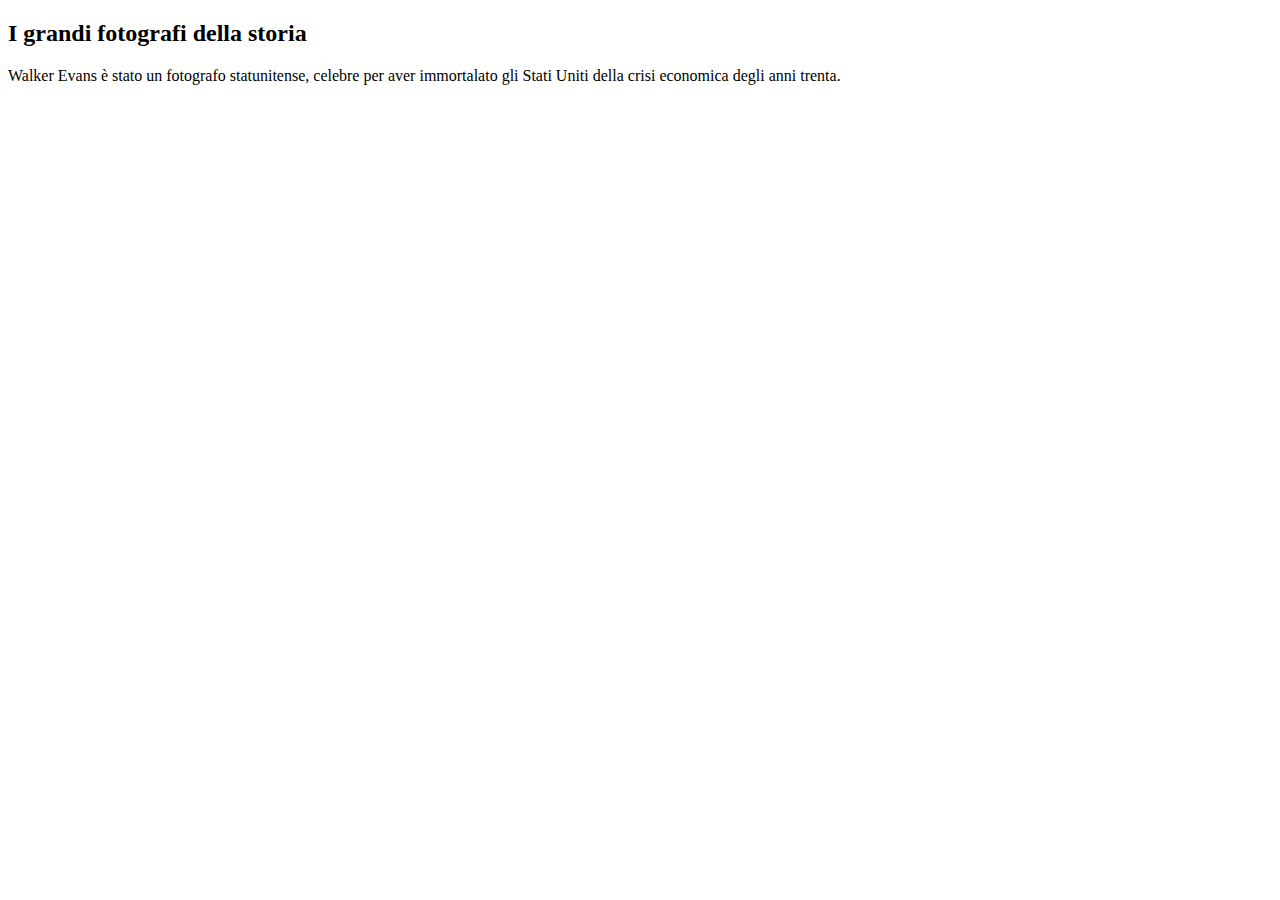
==== index.html @ 568f4869 "Creazione prime sezioni home" ====
<!DOCTYPE html>
<html lang="en">
<head>
    <meta charset="UTF-8">
    <meta http-equiv="X-UA-Compatible" content="IE=edge">
    <meta name="viewport" content="width=device-width, initial-scale=1.0">
    <title>Home</title>
    <link rel="stylesheet" href="style/style.css">

</head>
<body>
    <nav class="navbar-expand-md">
        <!--home, biografia-->
    </nav>
    <div class="container-home">
        <div class="container-home-profilo">
            <h2 class="container-home-titolo">I grandi fotografi della storia</h2>
            <div class="contaier-home-photo">
                <!--fotografia da wiki-->
            </div>
            <p>Walker Evans è stato un fotografo statunitense, celebre per aver immortalato gli Stati Uniti della crisi economica degli anni trenta.</p>
        </div>
    </div>
    <div class="container-home-descrizione">
        <h2 class="container-home-titolo"></h2>
        <p></p>
    </div>
</body>
</html>
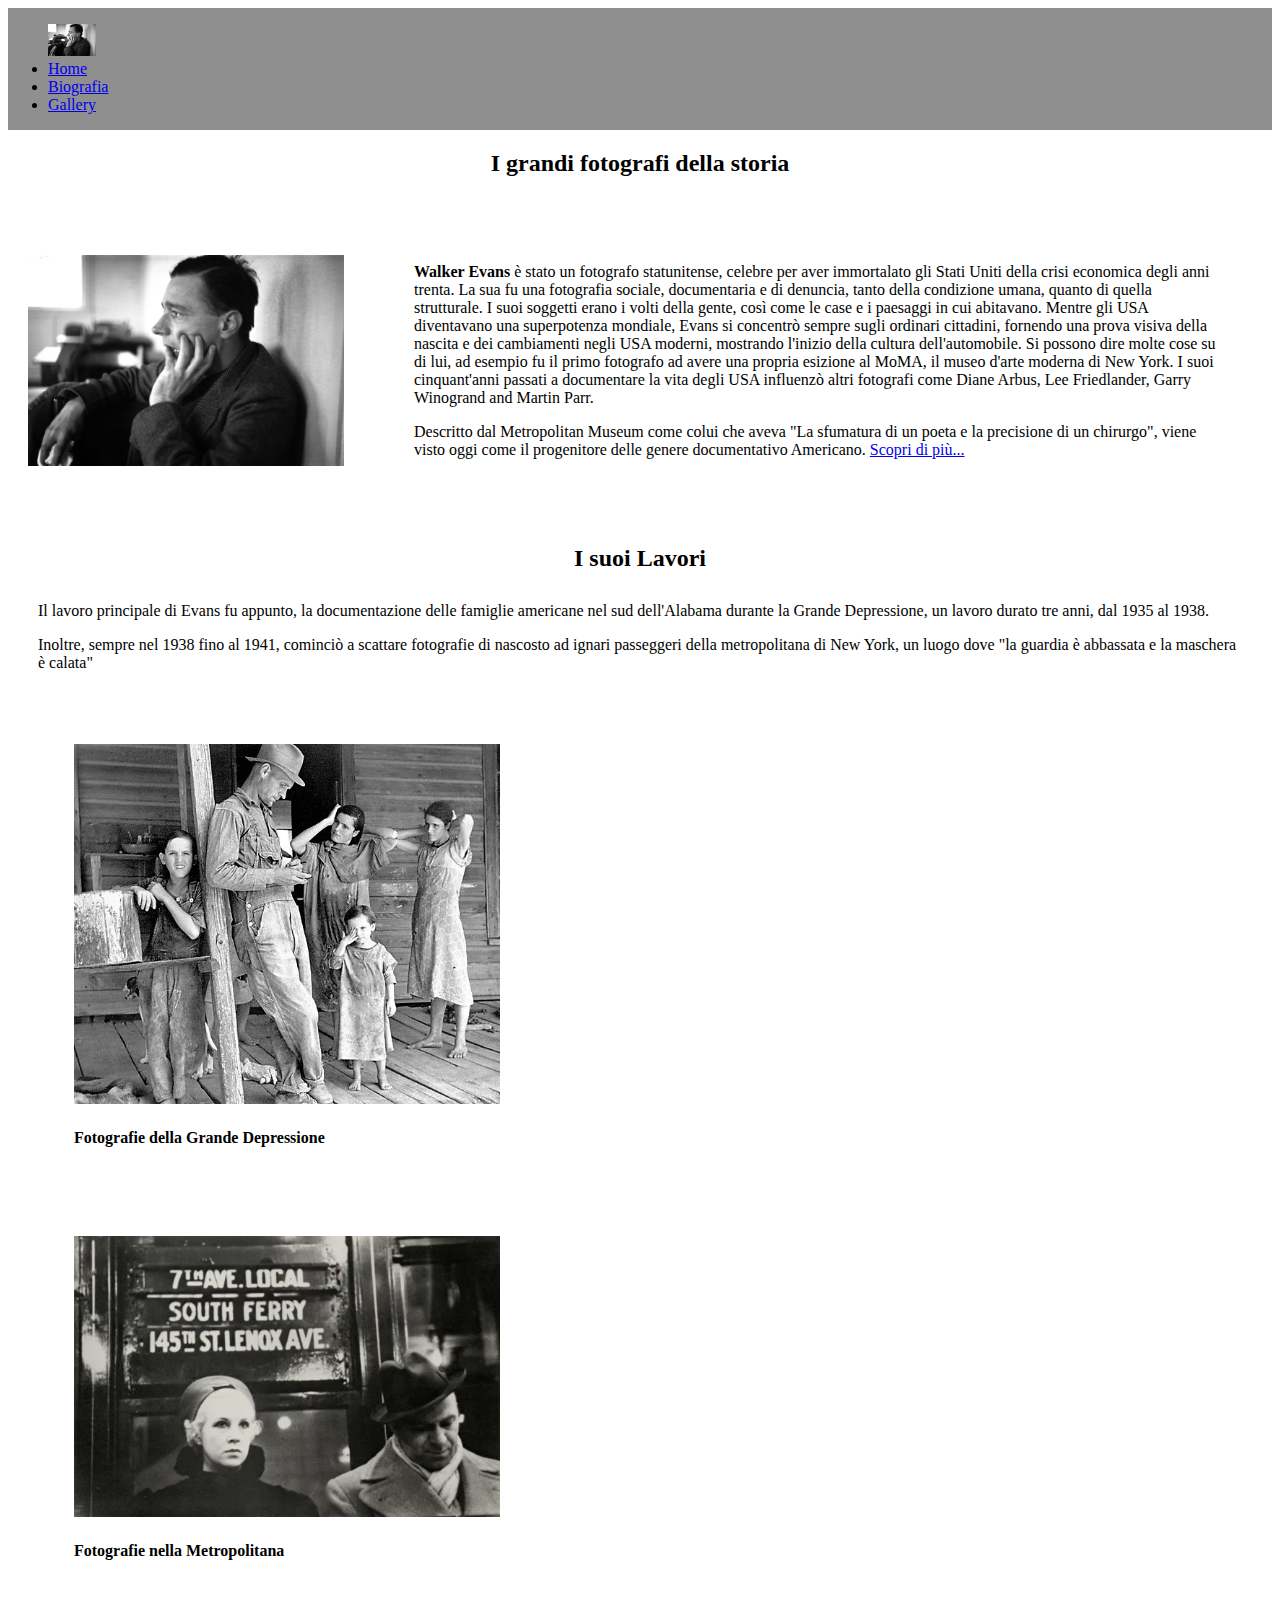
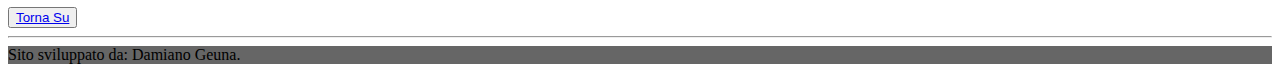
==== commit 1df51f32: "Creazione_Pagina_Iniziale" ====
--- a/index.html
+++ b/index.html
@@ -5,25 +5,108 @@
     <meta http-equiv="X-UA-Compatible" content="IE=edge">
     <meta name="viewport" content="width=device-width, initial-scale=1.0">
     <title>Home</title>
+    <link rel="stylesheet" href="https://cdn.jsdelivr.net/npm/bootstrap@4.6.0/dist/css/bootstrap.min.css" integrity="sha384-B0vP5xmATw1+K9KRQjQERJvTumQW0nPEzvF6L/Z6nronJ3oUOFUFpCjEUQouq2+l" crossorigin="anonymous">
+    <link rel="icon" href="./img/img_Home/Screenshot_2021-02-13 Walker-Evans-crop-c0-5__0-5-555x312-70 jpg (immagine JPEG, 555 × 312 pixel).png">
     <link rel="stylesheet" href="style/style.css">
+
 
 </head>
 <body>
-    <nav class="navbar-expand-md">
-        <!--home, biografia-->
+    <nav class="navbar navbar-expand-sm nav-pills navbar-masthead navbar-inverse bg-dark navbar-dark">
+        <div class="container-navigazione">
+            <ul class="navbar-nav">
+                <a href="./img/img_Home/Walker_Evans_1937-02.jpg" class="nav-brand"> </a>
+                <img style=width:3rem src="./img/img_Home/Walker_Evans_1937-02.jpg">
+                <li class="nav-item">
+                    <a href="./index.html" class="nav-link active"> Home </a>
+                </li>
+                <li class="nav-item">
+                    <a href="./bio.html" class="nav-link"> Biografia </a>
+                </li>
+                <li class="nav-item">
+                    <a href="./gallery.html" class="nav-link"> Gallery </a>
+                </li>
+            </ul>
+        </div>   
     </nav>
     <div class="container-home">
+        <h2 class="container-home-titolo">I grandi fotografi della storia</h2>
         <div class="container-home-profilo">
-            <h2 class="container-home-titolo">I grandi fotografi della storia</h2>
-            <div class="contaier-home-photo">
-                <!--fotografia da wiki-->
-            </div>
-            <p>Walker Evans è stato un fotografo statunitense, celebre per aver immortalato gli Stati Uniti della crisi economica degli anni trenta.</p>
+            <img class="img" src="img/img_Home/Walker_Evans_1937-02.jpg" width="25%">
+            <article class="Recap">
+                <p>
+                    <strong>Walker Evans</strong> è stato un fotografo statunitense, celebre per aver immortalato gli Stati Uniti della crisi economica degli anni trenta.
+                    La sua fu una fotografia sociale, documentaria e di denuncia, tanto della condizione umana, quanto di quella strutturale.
+                    I suoi soggetti erano i volti della gente, così come le case e i paesaggi in cui abitavano. Mentre gli USA diventavano una
+                    superpotenza mondiale, Evans si concentrò sempre sugli ordinari cittadini, fornendo una prova visiva della nascita e dei
+                    cambiamenti negli USA moderni, mostrando l'inizio della cultura dell'automobile.
+                    Si possono dire molte cose su di lui, ad esempio fu il primo fotografo ad avere una propria esizione al MoMA, il museo
+                    d'arte moderna di New York. I suoi cinquant'anni passati a documentare la vita degli USA influenzò altri fotografi come
+                    Diane Arbus, Lee Friedlander, Garry Winogrand and Martin Parr.
+                </p>
+                   <p> Descritto dal Metropolitan Museum come colui che aveva "La sfumatura di un poeta e  la precisione di un chirurgo", viene visto oggi
+                    come il progenitore delle genere documentativo Americano. <a href="./bio.html">Scopri di più...</a></p>
+            </article>
         </div>
     </div>
     <div class="container-home-descrizione">
-        <h2 class="container-home-titolo"></h2>
-        <p></p>
+        <h2 class="container-home-titolo">I suoi Lavori</h2>
+        <article class="lavori">
+            Il lavoro principale di Evans fu appunto, la documentazione delle famiglie americane nel sud dell'Alabama durante la Grande Depressione,
+            un lavoro durato tre anni, dal 1935 al 1938.
+            <p>
+                Inoltre, sempre nel 1938 fino al 1941, cominciò a scattare fotografie di nascosto ad ignari passeggeri della metropolitana di New York,
+                un luogo dove "la guardia è abbassata e la maschera è calata"
+            </p>
+        </article>
+        <div class="section__content row">
+            <div class="col-50">
+            <article class="card">
+                <figure class=card__image>
+                    <a href="./gallery.html"> <img src="./img/img_Home/praise-famous.jpg"></a>                    
+                    <figcaption class="title">
+                        <h4 class="h4-verticale">
+                            <b>Fotografie della Grande Depressione</b>
+                        </h4>                                         
+                    </figcaption>
+                </figure>
+            </article>
+            </div>
+            
+            <div class="col-50">
+                <article class="card">
+                    <figure class=card__image>
+                        <a href="./gallery.html"> <img src="./img/img_Home/evans1982ea262.webp"></a>
+                <figcaption class="title">
+                    <h4 class="h4-verticale">
+                        <b>Fotografie nella Metropolitana</b>
+                    </h4>                                         
+                </figcaption>
+                    </figure>
+                </article>
+        </div>
     </div>
+
+
+
+
+    <div class="return">
+        <button class="btn"><a href="./index.html" >Torna Su</button></a>
+    </div>
+
+
+    <script src="https://code.jquery.com/jquery-3.5.1.slim.min.js" integrity="sha384-DfXdz2htPH0lsSSs5nCTpuj/zy4C+OGpamoFVy38MVBnE+IbbVYUew+OrCXaRkfj" crossorigin="anonymous"></script>
+    <script src="https://cdn.jsdelivr.net/npm/bootstrap@4.6.0/dist/js/bootstrap.bundle.min.js" integrity="sha384-Piv4xVNRyMGpqkS2by6br4gNJ7DXjqk09RmUpJ8jgGtD7zP9yug3goQfGII0yAns" crossorigin="anonymous"></script>
+
+    <footer> 
+        
+        <hr>    
+        <div class="footer" style="background-color: rgb(102, 102, 102);">   
+            Sito sviluppato da: Damiano Geuna.
+        </div>
+       
+        
+    </footer>
+
 </body>
 </html>--- a/style/style.css
+++ b/style/style.css
@@ -0,0 +1,70 @@
+.html
+{
+    background-color: grey;
+}
+.container-navigazione
+{
+    display: flex;
+    flex-wrap: nowrap;
+    align-items: flex-start;
+    background-color: rgb(143, 143, 143);
+}
+.container-home
+{
+    margin:0px;
+}
+
+.container-home-titolo
+{
+    text-align: center;
+}
+.container-home-profilo
+{
+    display: flex;
+    align-items: center;
+}
+.img
+{
+    margin: 20px;
+    float: left;
+}
+.article
+{
+    display:flex
+}
+
+.Recap
+{
+    margin: 50px;
+}
+
+.lavori
+{
+    margin: 30px;
+}
+
+.col-50
+{
+    padding: 1rem;
+    width: 50%;
+    justify-content: space-between;
+    flex-wrap: wrap;
+}
+
+.row
+{
+
+}
+
+.card
+{
+    display: inline-block;
+    margin: 10px;
+    width: auto;
+    justify-content: center;
+}
+
+.card__image img
+{
+    width: 80%;
+}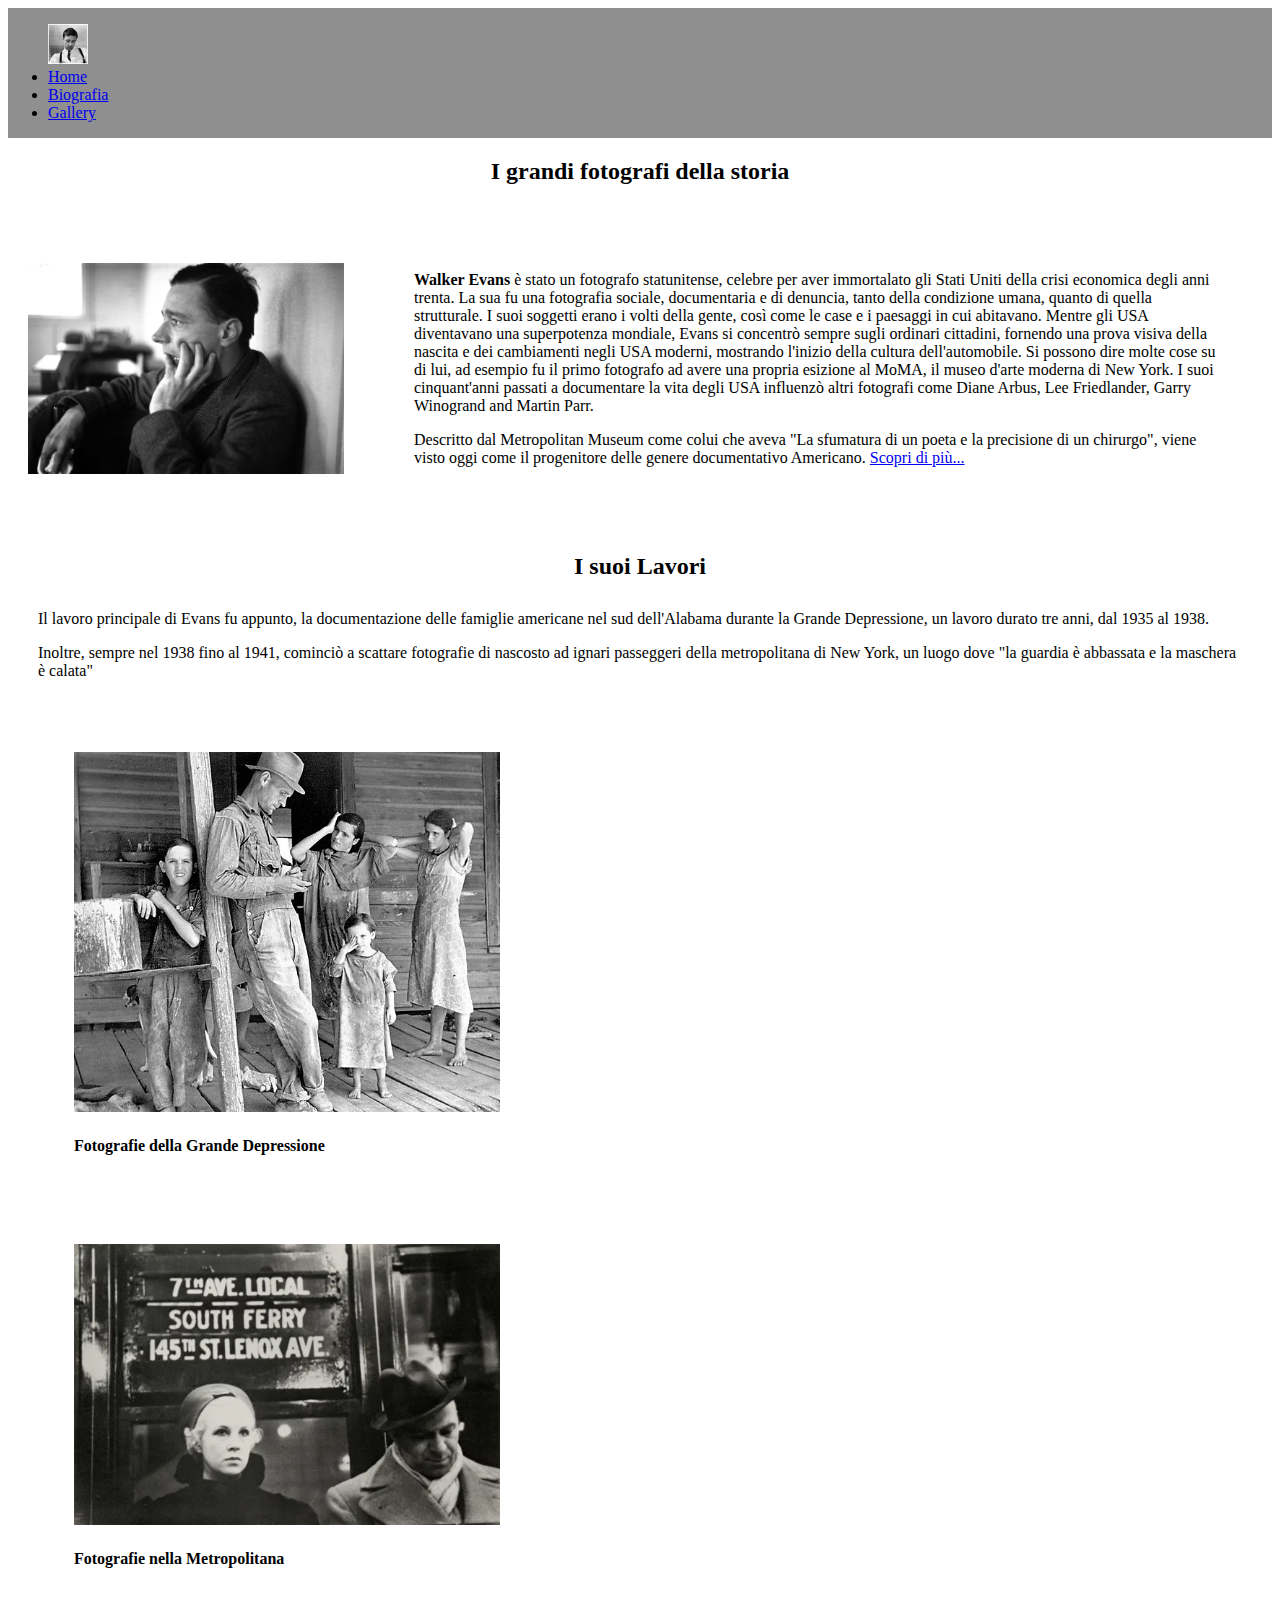
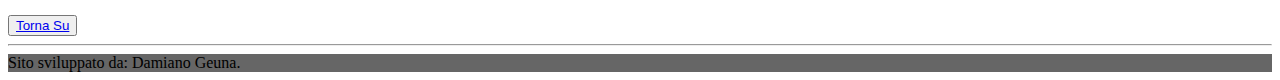
==== commit 515e4d64: "Creazione_Gallery" ====
--- a/index.html
+++ b/index.html
@@ -4,7 +4,7 @@
     <meta charset="UTF-8">
     <meta http-equiv="X-UA-Compatible" content="IE=edge">
     <meta name="viewport" content="width=device-width, initial-scale=1.0">
-    <title>Home</title>
+    <title>Walker Evans: Home</title>
     <link rel="stylesheet" href="https://cdn.jsdelivr.net/npm/bootstrap@4.6.0/dist/css/bootstrap.min.css" integrity="sha384-B0vP5xmATw1+K9KRQjQERJvTumQW0nPEzvF6L/Z6nronJ3oUOFUFpCjEUQouq2+l" crossorigin="anonymous">
     <link rel="icon" href="./img/img_Home/Screenshot_2021-02-13 Walker-Evans-crop-c0-5__0-5-555x312-70 jpg (immagine JPEG, 555 × 312 pixel).png">
     <link rel="stylesheet" href="style/style.css">
@@ -16,7 +16,7 @@
         <div class="container-navigazione">
             <ul class="navbar-nav">
                 <a href="./img/img_Home/Walker_Evans_1937-02.jpg" class="nav-brand"> </a>
-                <img style=width:3rem src="./img/img_Home/Walker_Evans_1937-02.jpg">
+                <img style=width:2.5rem src="./img/img_Bio/Walker-Evans2.jpg">
                 <li class="nav-item">
                     <a href="./index.html" class="nav-link active"> Home </a>
                 </li>
--- a/style/style.css
+++ b/style/style.css
@@ -51,11 +51,6 @@
     flex-wrap: wrap;
 }
 
-.row
-{
-
-}
-
 .card
 {
     display: inline-block;
@@ -67,4 +62,58 @@
 .card__image img
 {
     width: 80%;
+}
+
+
+
+
+
+
+.btn:hover
+{
+    background-color: grey;
+}
+
+/*Bio*/
+
+.titolo-bio
+{
+    margin: 20px;
+}
+
+.photo-bio
+{
+    display: flex;
+    border-radius: 50%;
+    justify-content: center;
+    box-sizing: border-box;
+}
+
+
+
+
+/*Gallery*/
+
+.container-gallery-descrizione
+{
+    margin:25px;
+    text-align: justify;
+}
+
+.container-gallery-uno-cards
+{
+    display: flex;
+    margin: 25px;
+}
+
+
+.Card-verticale .col-20
+{
+    margin: 1rem;
+    width: auto;
+}
+
+.img-verticale
+{
+  width:fit-content
 }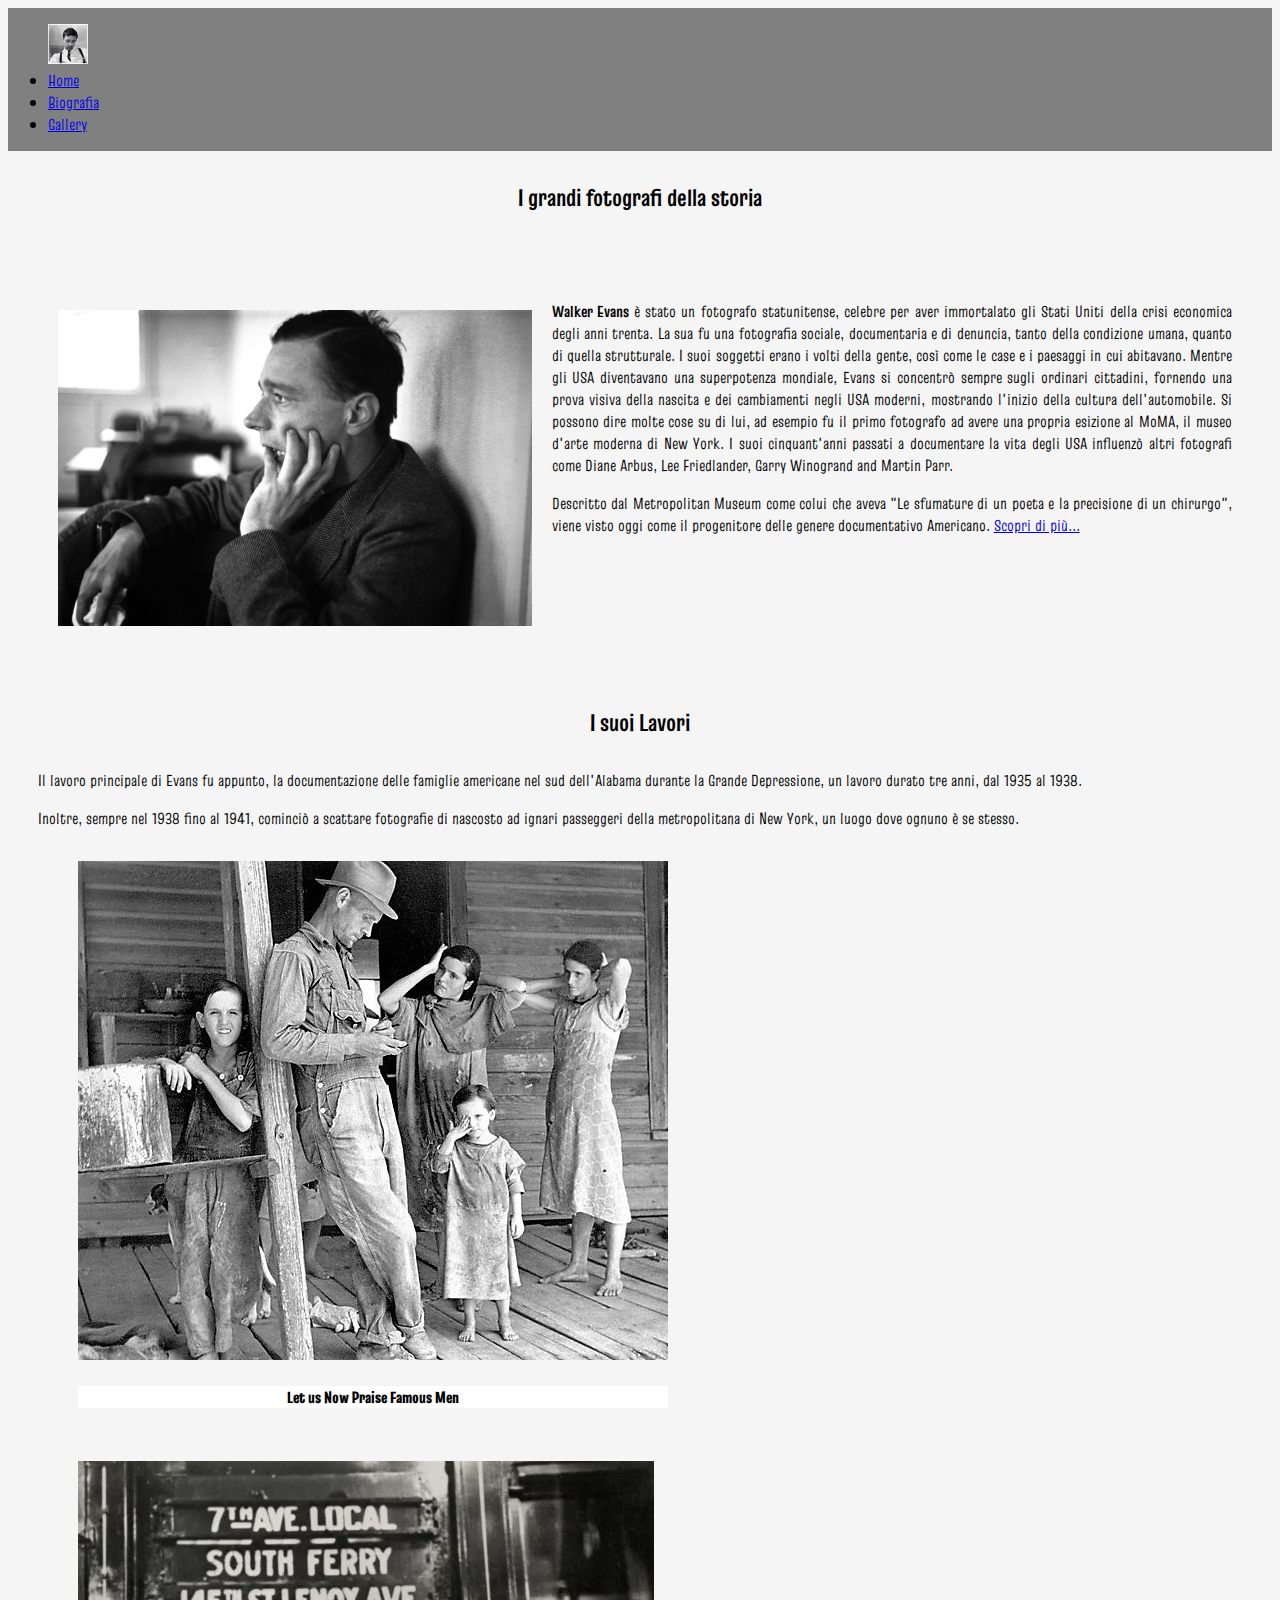
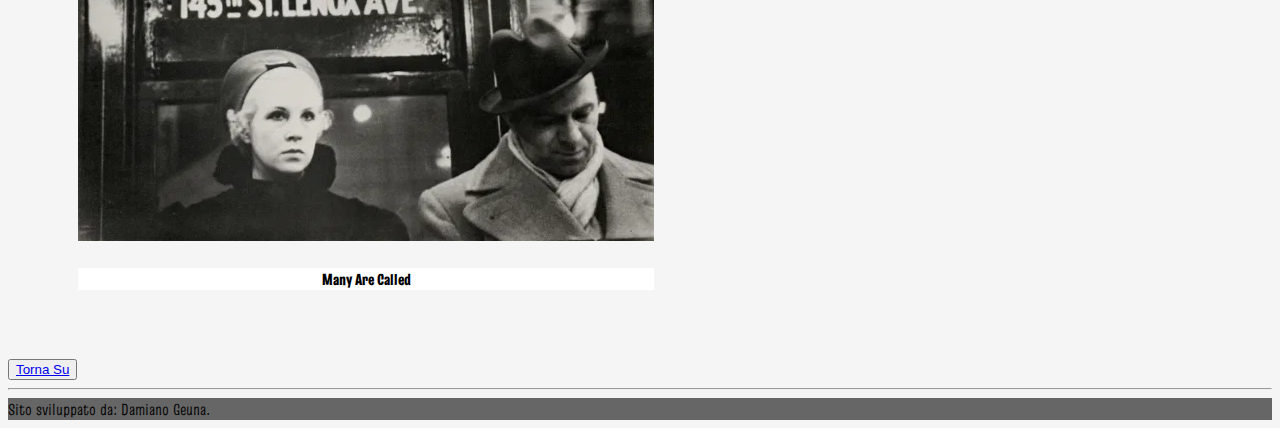
==== commit 47a44ced: "Finiture_Home" ====
--- a/index.html
+++ b/index.html
@@ -8,11 +8,13 @@
     <link rel="stylesheet" href="https://cdn.jsdelivr.net/npm/bootstrap@4.6.0/dist/css/bootstrap.min.css" integrity="sha384-B0vP5xmATw1+K9KRQjQERJvTumQW0nPEzvF6L/Z6nronJ3oUOFUFpCjEUQouq2+l" crossorigin="anonymous">
     <link rel="icon" href="./img/img_Home/Screenshot_2021-02-13 Walker-Evans-crop-c0-5__0-5-555x312-70 jpg (immagine JPEG, 555 × 312 pixel).png">
     <link rel="stylesheet" href="style/style.css">
+    <link rel="preconnect" href="https://fonts.gstatic.com">
+    <link href="https://fonts.googleapis.com/css2?family=Truculenta:wght@100;300;400;500;700&display=swap" rel="stylesheet">
 
 
 </head>
 <body>
-    <nav class="navbar navbar-expand-sm nav-pills navbar-masthead navbar-inverse bg-dark navbar-dark">
+    <nav class="navbar navbar-expand-sm navbar-dark bg-secondary ">
         <div class="container-navigazione">
             <ul class="navbar-nav">
                 <a href="./img/img_Home/Walker_Evans_1937-02.jpg" class="nav-brand"> </a>
@@ -32,9 +34,9 @@
     <div class="container-home">
         <h2 class="container-home-titolo">I grandi fotografi della storia</h2>
         <div class="container-home-profilo">
-            <img class="img" src="img/img_Home/Walker_Evans_1937-02.jpg" width="25%">
             <article class="Recap">
                 <p>
+                    <a href="./bio.html"><img class="img__home" src="img/img_Home/Walker_Evans_1937-02.jpg"></a>
                     <strong>Walker Evans</strong> è stato un fotografo statunitense, celebre per aver immortalato gli Stati Uniti della crisi economica degli anni trenta.
                     La sua fu una fotografia sociale, documentaria e di denuncia, tanto della condizione umana, quanto di quella strutturale.
                     I suoi soggetti erano i volti della gente, così come le case e i paesaggi in cui abitavano. Mentre gli USA diventavano una
@@ -44,29 +46,31 @@
                     d'arte moderna di New York. I suoi cinquant'anni passati a documentare la vita degli USA influenzò altri fotografi come
                     Diane Arbus, Lee Friedlander, Garry Winogrand and Martin Parr.
                 </p>
-                   <p> Descritto dal Metropolitan Museum come colui che aveva "La sfumatura di un poeta e  la precisione di un chirurgo", viene visto oggi
+                   <p> Descritto dal Metropolitan Museum come colui che aveva "Le sfumature di un poeta e la precisione di un chirurgo", viene visto oggi
                     come il progenitore delle genere documentativo Americano. <a href="./bio.html">Scopri di più...</a></p>
             </article>
         </div>
     </div>
     <div class="container-home-descrizione">
         <h2 class="container-home-titolo">I suoi Lavori</h2>
-        <article class="lavori">
-            Il lavoro principale di Evans fu appunto, la documentazione delle famiglie americane nel sud dell'Alabama durante la Grande Depressione,
-            un lavoro durato tre anni, dal 1935 al 1938.
+        <article class="container-home-lavori">
+            <p>
+                Il lavoro principale di Evans fu appunto, la documentazione delle famiglie americane nel sud dell'Alabama durante la Grande Depressione,
+                un lavoro durato tre anni, dal 1935 al 1938.
+            </p>
             <p>
                 Inoltre, sempre nel 1938 fino al 1941, cominciò a scattare fotografie di nascosto ad ignari passeggeri della metropolitana di New York,
-                un luogo dove "la guardia è abbassata e la maschera è calata"
+                un luogo dove ognuno è se stesso.
             </p>
-        </article>
+        
         <div class="section__content row">
             <div class="col-50">
-            <article class="card">
-                <figure class=card__image>
+            <article class="card__home">
+                <figure class="card__home_image">
                     <a href="./gallery.html"> <img src="./img/img_Home/praise-famous.jpg"></a>                    
                     <figcaption class="title">
-                        <h4 class="h4-verticale">
-                            <b>Fotografie della Grande Depressione</b>
+                        <h4 class="card__home_image_text">
+                            <b>Let us Now Praise Famous Men</b>
                         </h4>                                         
                     </figcaption>
                 </figure>
@@ -74,16 +78,17 @@
             </div>
             
             <div class="col-50">
-                <article class="card">
-                    <figure class=card__image>
+                <article class="card__home">
+                    <figure class="card__home_image">
                         <a href="./gallery.html"> <img src="./img/img_Home/evans1982ea262.webp"></a>
                 <figcaption class="title">
-                    <h4 class="h4-verticale">
-                        <b>Fotografie nella Metropolitana</b>
+                    <h4 class="card__home_image_text">
+                        <b>Many Are Called</b>
                     </h4>                                         
                 </figcaption>
                     </figure>
                 </article>
+        </article>
         </div>
     </div>
 
--- a/style/style.css
+++ b/style/style.css
@@ -1,13 +1,18 @@
-.html
+body
 {
-    background-color: grey;
+    font-family: Truculenta;
+    background-color:whitesmoke;
 }
 .container-navigazione
 {
     display: flex;
     flex-wrap: nowrap;
     align-items: flex-start;
-    background-color: rgb(143, 143, 143);
+    background-color: grey;
+}
+.nav-item:hover
+{
+    background-color: grey;
 }
 .container-home
 {
@@ -16,6 +21,7 @@
 
 .container-home-titolo
 {
+    margin: 30px;
     text-align: center;
 }
 .container-home-profilo
@@ -23,46 +29,57 @@
     display: flex;
     align-items: center;
 }
-.img
+.img__home
 {
-    margin: 20px;
+    width: 40%;
+    padding: 10px;
     float: left;
+    margin-right: 10px;
 }
 .article
 {
-    display:flex
+    display:flex;
 }
 
 .Recap
 {
-    margin: 50px;
+    margin: 40px;
+    text-align: justify;
 }
 
-.lavori
+.container-home-lavori
 {
     margin: 30px;
+    text-align: justify;
+}
+
+.section__content
+{
+    margin: auto;
 }
 
 .col-50
 {
-    padding: 1rem;
     width: 50%;
     justify-content: space-between;
     flex-wrap: wrap;
 }
 
-.card
+.card__home
 {
-    display: inline-block;
-    margin: 10px;
-    width: auto;
-    justify-content: center;
+    display: flex;
+    width: 50%;
+    text-align: center;   
 }
 
-.card__image img
+.card__home_image_text
 {
-    width: 80%;
+    background-color: white;
 }
+
+
+
+
 
 
 
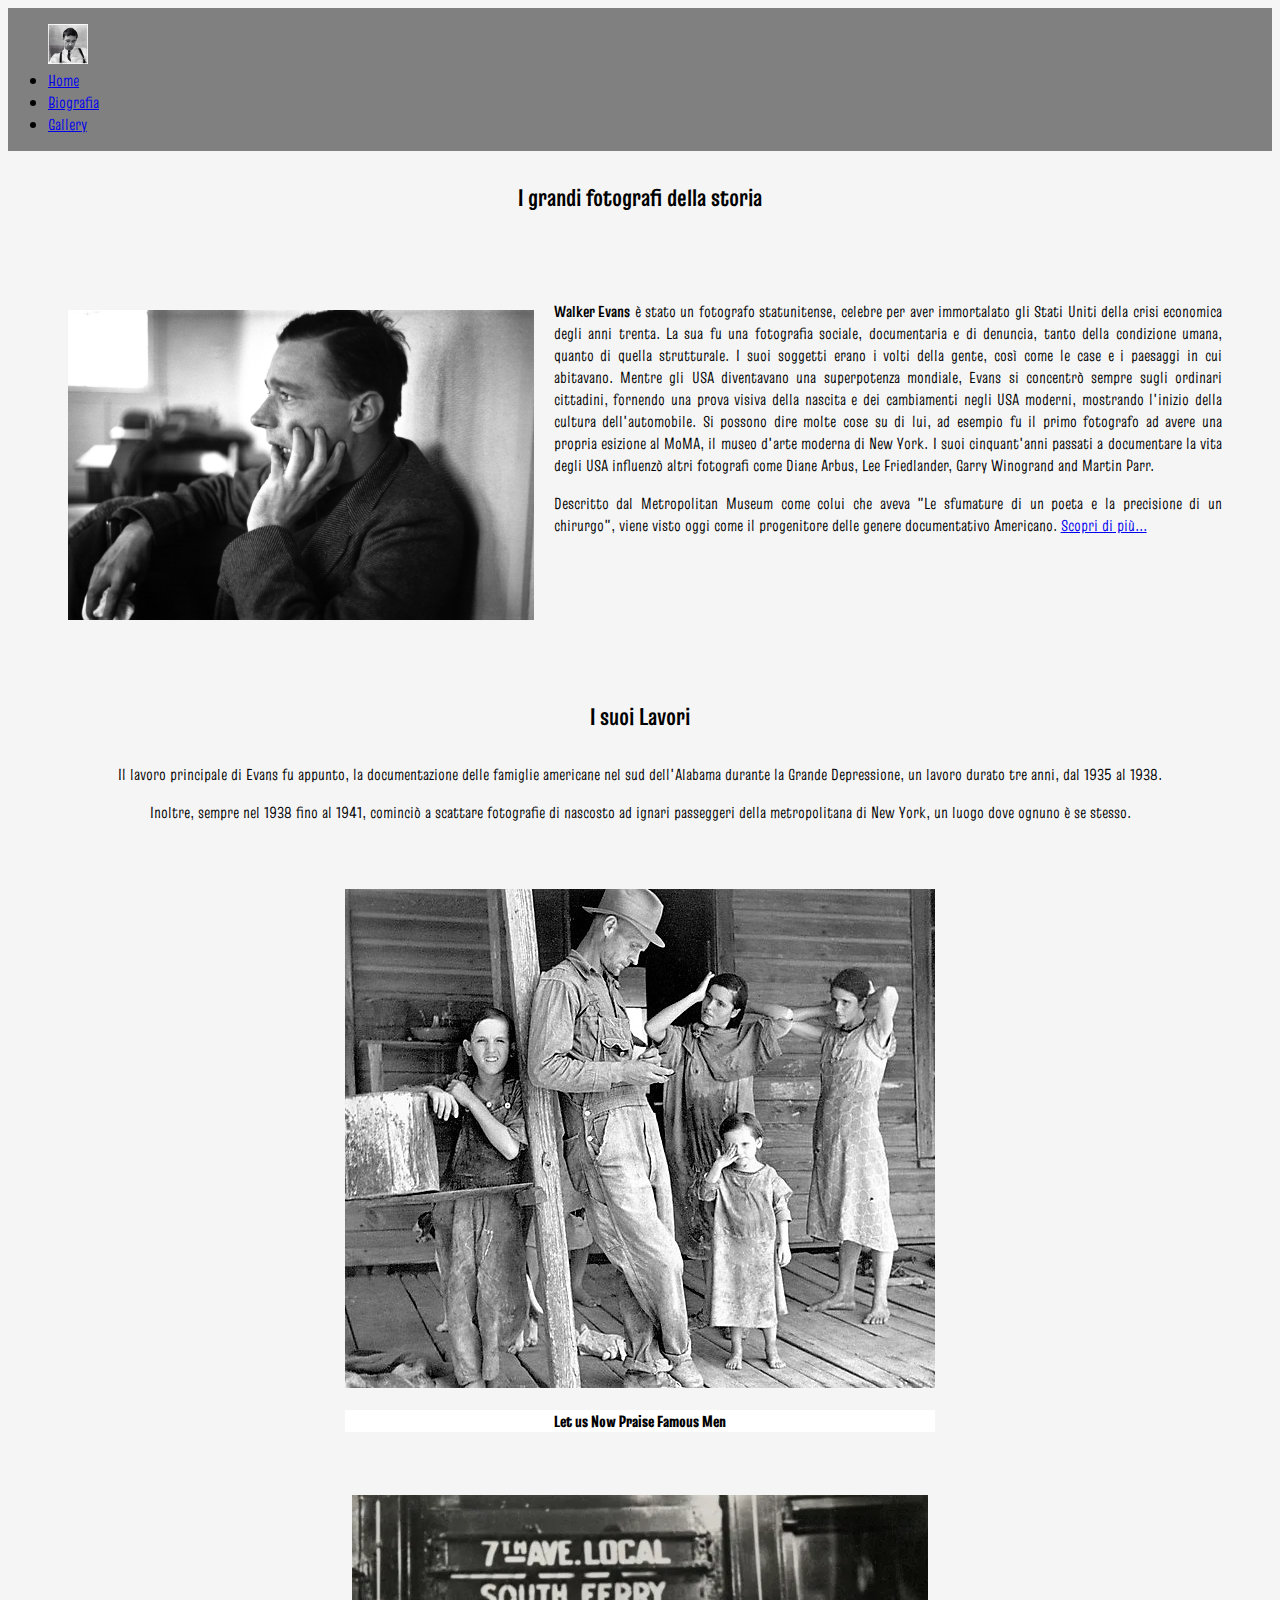
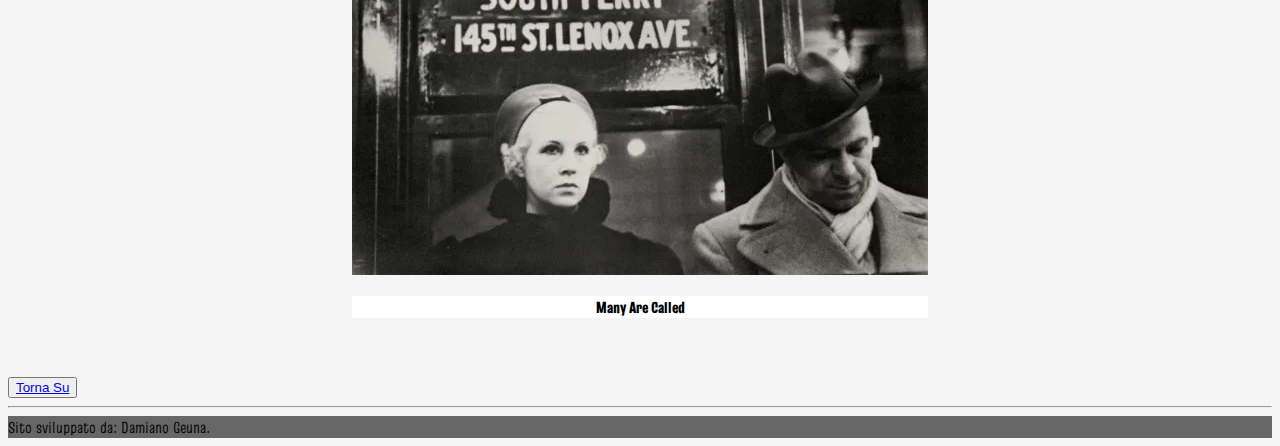
==== commit c8d35e2c: "Index Temporaneo" ====
--- a/index.html
+++ b/index.html
@@ -62,33 +62,35 @@
                 Inoltre, sempre nel 1938 fino al 1941, cominciò a scattare fotografie di nascosto ad ignari passeggeri della metropolitana di New York,
                 un luogo dove ognuno è se stesso.
             </p>
+        </article>
         
-        <div class="section__content row">
+        <div class="section__content_row">
             <div class="col-50">
-            <article class="card__home">
-                <figure class="card__home_image">
-                    <a href="./gallery.html"> <img src="./img/img_Home/praise-famous.jpg"></a>                    
-                    <figcaption class="title">
-                        <h4 class="card__home_image_text">
-                            <b>Let us Now Praise Famous Men</b>
-                        </h4>                                         
-                    </figcaption>
-                </figure>
-            </article>
+                <article class="card__home">
+                    <figure class="card__home_image">
+                        <a href="./gallery.html"> <img src="./img/img_Home/praise-famous.jpg"></a>                    
+                        <figcaption class="title">
+                            <h4 class="card__home_image_text">
+                                <b>Let us Now Praise Famous Men</b>
+                            </h4>                                         
+                        </figcaption>
+                    </figure>
+                </article>
             </div>
             
             <div class="col-50">
                 <article class="card__home">
                     <figure class="card__home_image">
                         <a href="./gallery.html"> <img src="./img/img_Home/evans1982ea262.webp"></a>
-                <figcaption class="title">
-                    <h4 class="card__home_image_text">
-                        <b>Many Are Called</b>
-                    </h4>                                         
-                </figcaption>
+                        <figcaption class="title">
+                            <h4 class="card__home_image_text">
+                                <b>Many Are Called</b>
+                            </h4>                                         
+                        </figcaption>
                     </figure>
                 </article>
-        </article>
+            </div>
+        
         </div>
     </div>
 
--- a/style/style.css
+++ b/style/style.css
@@ -1,5 +1,6 @@
 body
 {
+    width: auto;
     font-family: Truculenta;
     background-color:whitesmoke;
 }
@@ -16,7 +17,13 @@
 }
 .container-home
 {
-    margin:0px;
+    margin:10px;
+}
+
+.container-home-descrizione
+{
+    flex-direction: column;
+    justify-content: center;
 }
 
 .container-home-titolo
@@ -50,68 +57,119 @@
 .container-home-lavori
 {
     margin: 30px;
-    text-align: justify;
-}
-
-.section__content
-{
-    margin: auto;
+    text-align: center;
+}
+
+.section__content_row
+{
+    display: block;
+    padding: 10px;
+    flex-wrap: wrap;
 }
 
 .col-50
 {
+    display: flex;
+    flex-direction: row;
+    justify-content: space-evenly;
+    margin: 10px;
+}
+
+@media (max-width: 1000px)
+{
+    .section__content_row
+    {
+        display: block;
+        flex-direction: column;
+        justify-content: center;
+    }
+}
+
+.card__home
+{
+    display: flex;
+    text-align: center;
+    width: auto;
+}
+
+.card__home_image img
+{
+    width: 100%;
+    margin: 0 auto;
+    position: relative;
+    display: block;
+}
+
+.card__home_image_text
+{
+    background-color: white;
+}
+
+.btn:hover
+{
+    background-color: grey;
+}
+
+
+
+/*Bio*/
+
+.titolo-bio
+{
+    text-align: center;
+    margin: 10px;
+    padding: 1rem;
+}
+
+.Immagine_Bio
+{
+    display: block;
+    padding: 2rem;
+    box-sizing: border-box;
+    border-radius: 50%;
+    width: 50px;
     width: 50%;
-    justify-content: space-between;
-    flex-wrap: wrap;
-}
-
-.card__home
-{
-    display: flex;
-    width: 50%;
-    text-align: center;   
-}
-
-.card__home_image_text
-{
-    background-color: white;
-}
-
-
-
-
-
-
-
-
-
-
-.btn:hover
-{
-    background-color: grey;
-}
-
-/*Bio*/
-
-.titolo-bio
-{
-    margin: 20px;
-}
-
-.photo-bio
-{
-    display: flex;
-    border-radius: 50%;
-    justify-content: center;
-    box-sizing: border-box;
-}
-
+    margin-left: auto;
+    margin-right: auto;
+    
+}
+
+.Storia_Card
+{
+
+}
+
+.Allie
+{
+    width: 200px;
+    float: right;
+}
+
+.Treno
+{
+    width: 400px;
+    float:left;
+    padding: 10px;
+}
+
+.Opere
+{
+    margin-left: 20px;
+}
 
 
 
 /*Gallery*/
 
-.container-gallery-descrizione
+.gallery_photo
+{
+    display: flex;
+    flex-direction: column;
+    justify-content: center;
+    width: fit-content;
+}
+
+.container-gallery-descrizione-uno
 {
     margin:25px;
     text-align: justify;
@@ -119,18 +177,41 @@
 
 .container-gallery-uno-cards
 {
-    display: flex;
+    justify-content: center;
+}
+
+.container-carousel-Uno
+{
+    justify-content: right;
+
+}
+
+
+
+.container-gallery-descrizione-due
+{
     margin: 25px;
 }
 
-
-.Card-verticale .col-20
-{
-    margin: 1rem;
-    width: auto;
-}
-
-.img-verticale
-{
-  width:fit-content
+.carousel-indicators_uno
+{
+    display: flex;
+    justify-content: center;
+}
+
+.container-gallery-due-cards
+{
+    display: flex;
+    justify-content: center;
+}
+
+.container-carousel-due
+{
+    justify-content: center;
+
+}
+.Carousel_img
+{
+    margin-right: auto;
+    margin-left: auto;
 }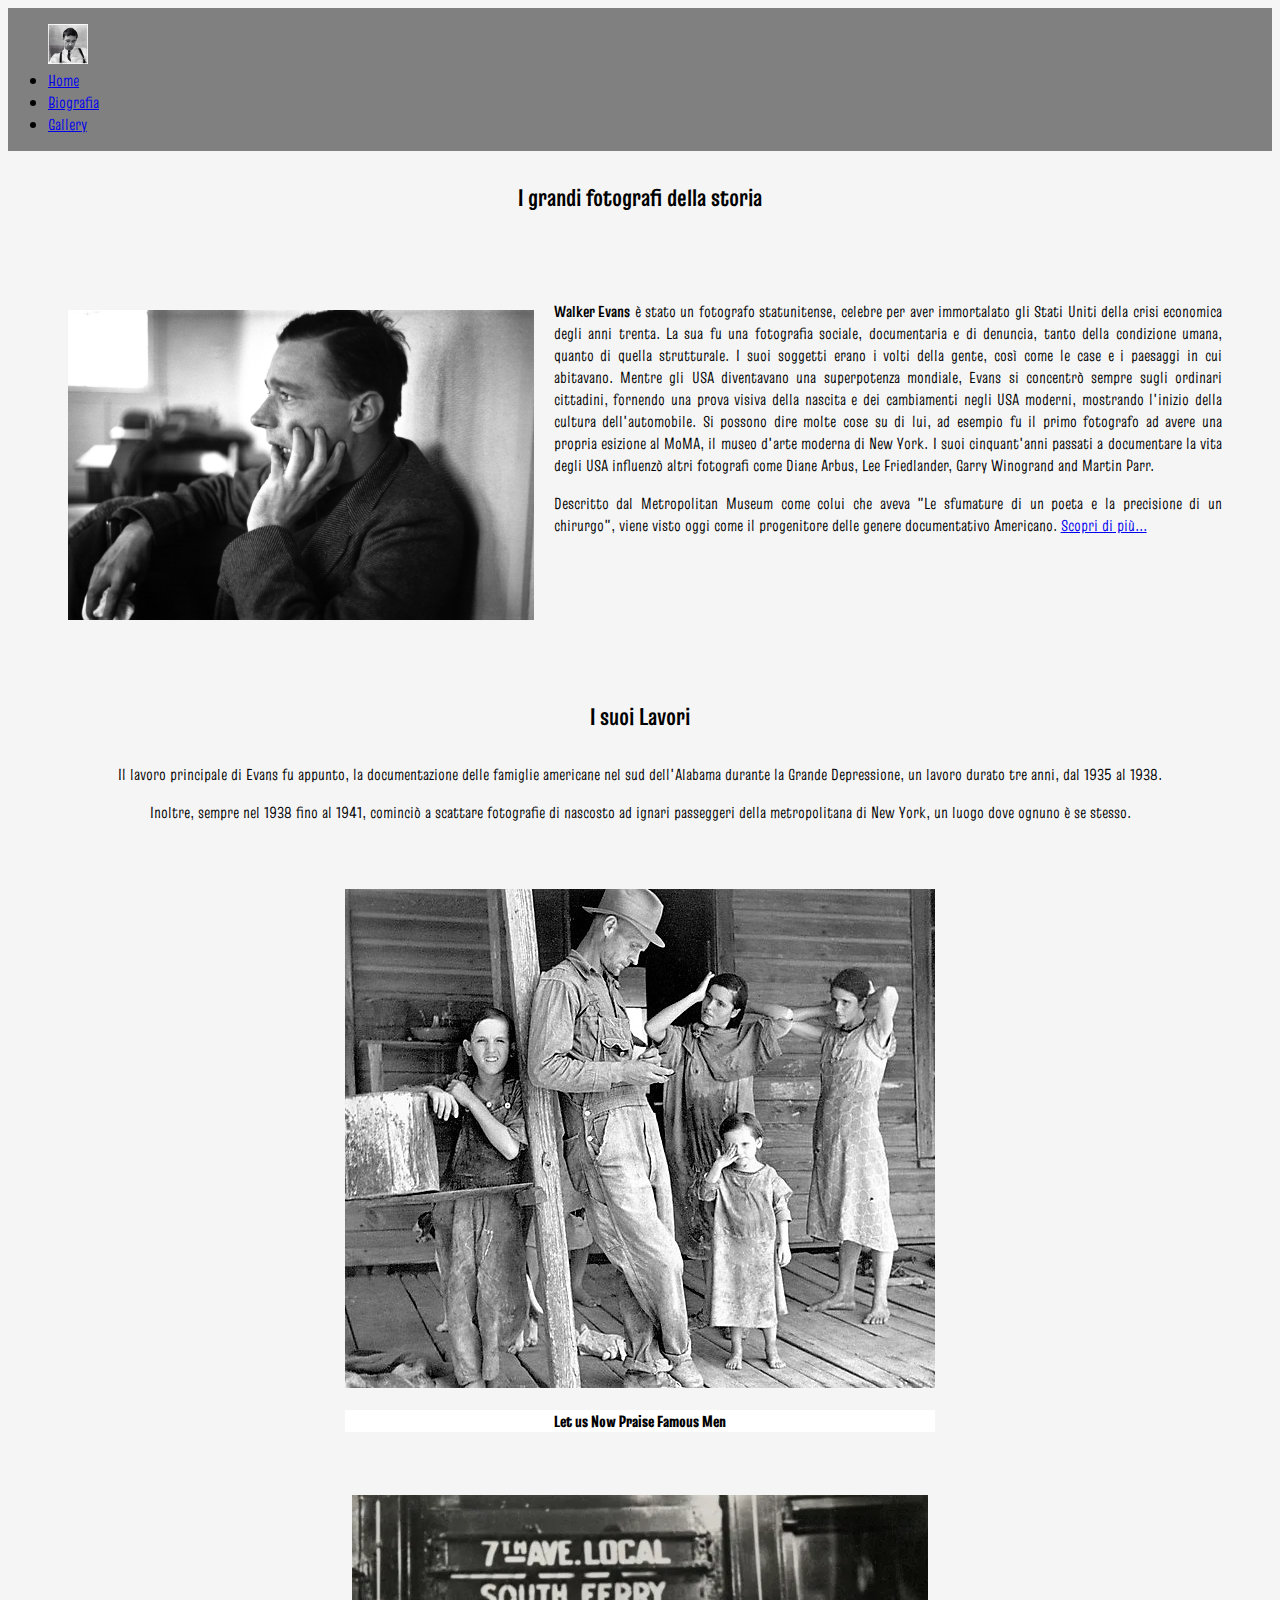
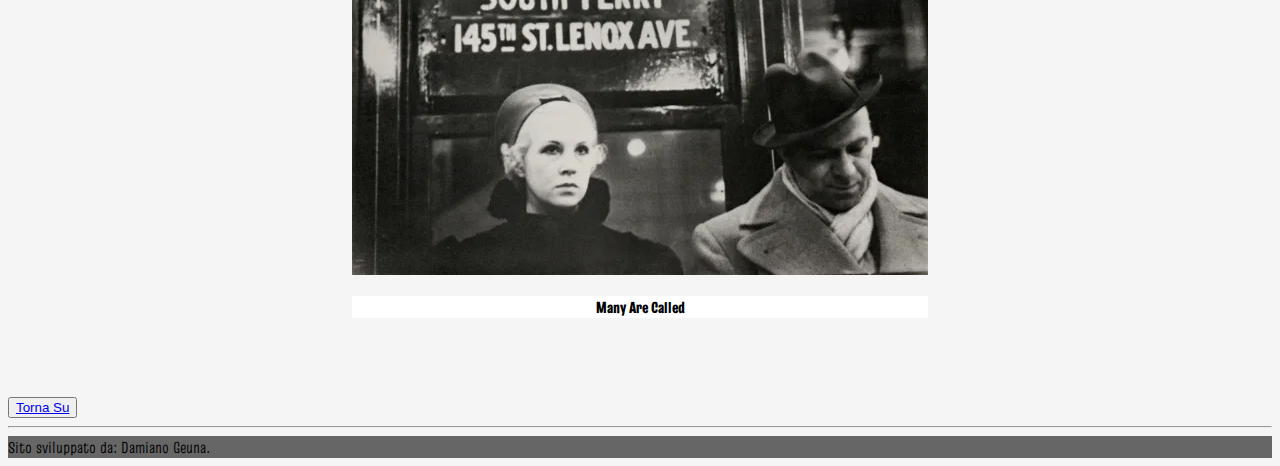
==== commit 4e78be94: "Correzione Finale" ====
--- a/index.html
+++ b/index.html
@@ -26,7 +26,7 @@
                     <a href="./bio.html" class="nav-link"> Biografia </a>
                 </li>
                 <li class="nav-item">
-                    <a href="./gallery.html" class="nav-link"> Gallery </a>
+                    <a href="./galleria.html" class="nav-link"> Gallery </a>
                 </li>
             </ul>
         </div>   
@@ -68,7 +68,7 @@
             <div class="col-50">
                 <article class="card__home">
                     <figure class="card__home_image">
-                        <a href="./gallery.html"> <img src="./img/img_Home/praise-famous.jpg"></a>                    
+                        <a href="./galleria.html"> <img src="./img/img_Home/praise-famous.jpg"></a>                    
                         <figcaption class="title">
                             <h4 class="card__home_image_text">
                                 <b>Let us Now Praise Famous Men</b>
@@ -81,7 +81,7 @@
             <div class="col-50">
                 <article class="card__home">
                     <figure class="card__home_image">
-                        <a href="./gallery.html"> <img src="./img/img_Home/evans1982ea262.webp"></a>
+                        <a href="./galleria.html"> <img src="./img/img_Home/evans1982ea262.webp"></a>
                         <figcaption class="title">
                             <h4 class="card__home_image_text">
                                 <b>Many Are Called</b>
--- a/style/style.css
+++ b/style/style.css
@@ -134,11 +134,6 @@
     
 }
 
-.Storia_Card
-{
-
-}
-
 .Allie
 {
     width: 200px;
@@ -161,57 +156,25 @@
 
 /*Gallery*/
 
-.gallery_photo
+.container-carousel1
 {
-    display: flex;
-    flex-direction: column;
-    justify-content: center;
-    width: fit-content;
+    margin: 50px 0px;
+
 }
 
-.container-gallery-descrizione-uno
+.Descr_Titoli_Galleria
 {
-    margin:25px;
+    margin: 30px;
     text-align: justify;
 }
 
-.container-gallery-uno-cards
+.container-carousel2
 {
-    justify-content: center;
-}
-
-.container-carousel-Uno
-{
-    justify-content: right;
+    margin: 50px 0px;
 
 }
 
-
-
-.container-gallery-descrizione-due
+.return
 {
-    margin: 25px;
+    margin-top: 20px;
 }
-
-.carousel-indicators_uno
-{
-    display: flex;
-    justify-content: center;
-}
-
-.container-gallery-due-cards
-{
-    display: flex;
-    justify-content: center;
-}
-
-.container-carousel-due
-{
-    justify-content: center;
-
-}
-.Carousel_img
-{
-    margin-right: auto;
-    margin-left: auto;
-}